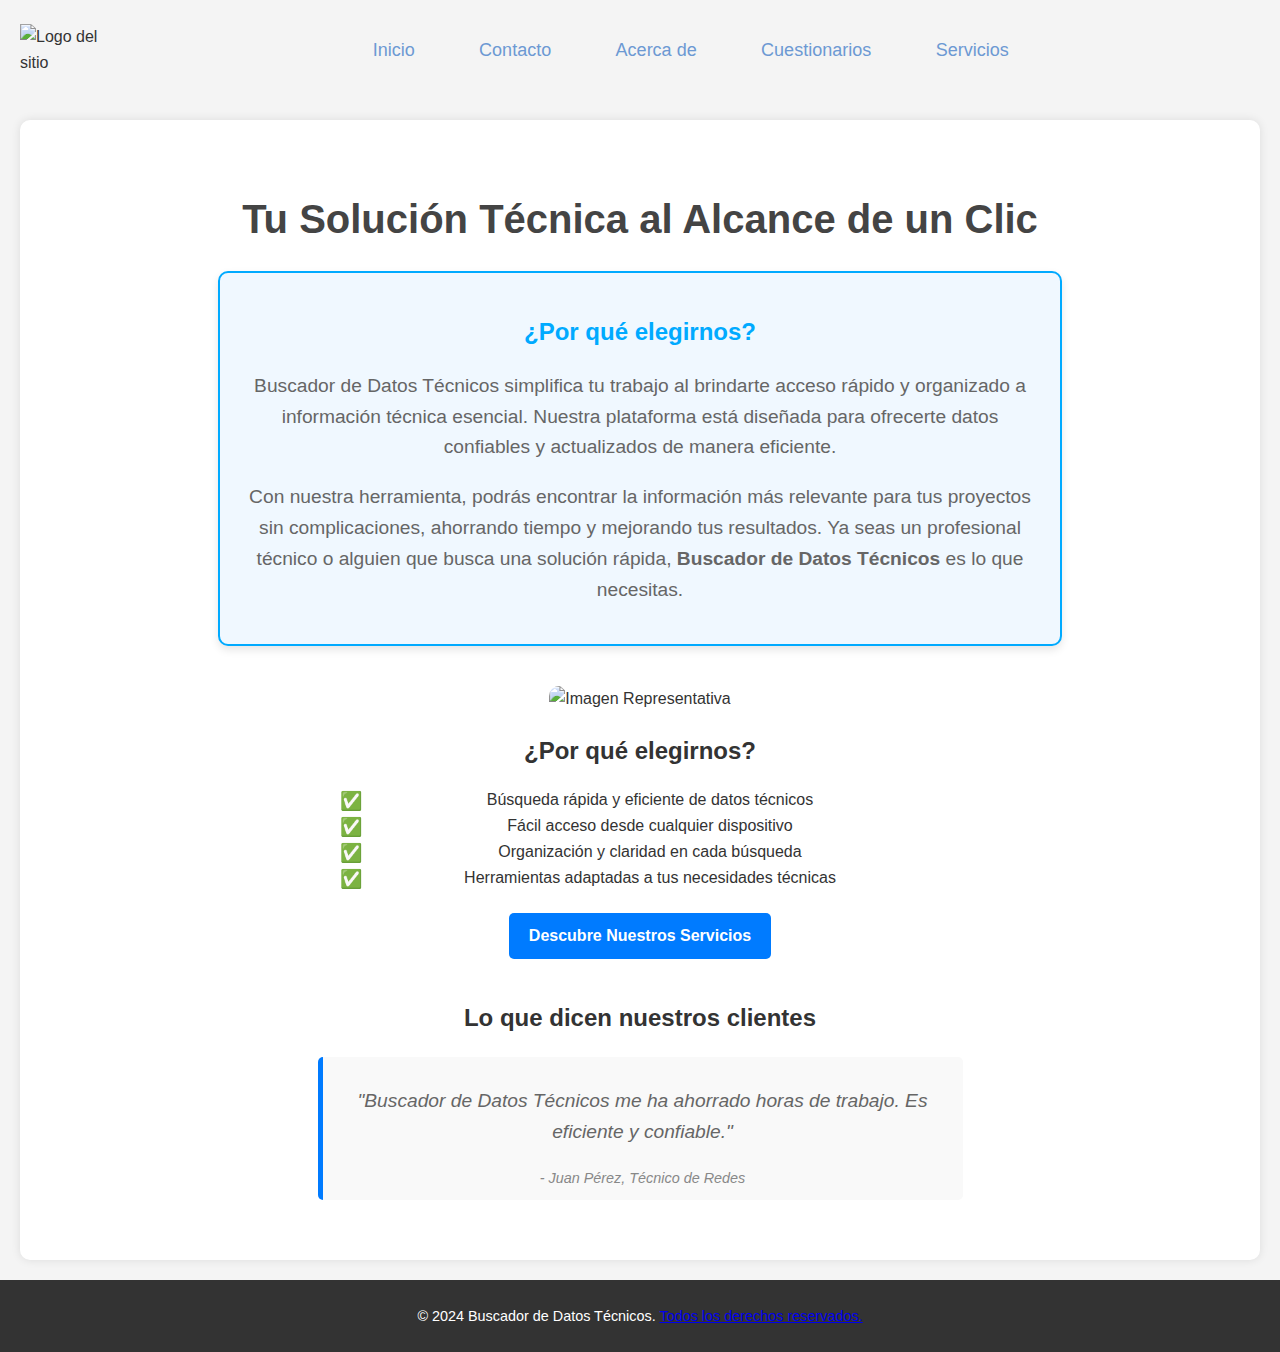
==== index.html @ 99e9de67 "Add files via upload" ====
<!DOCTYPE html>
<html lang="es">
<head>
    <meta charset="UTF-8">
    <meta name="viewport" content="width=device-width, initial-scale=1.0">
    <title>Inicio - Buscador de Datos Técnicos</title>
    <link rel="stylesheet" href="stiles.css"> <!-- Enlace a tu hoja de estilos -->
    <link rel="icon" href="logos/logo.jpeg" type="image/png">
    <style>
        /* Estilos adicionales para el cuadro de texto */
        .cuadro-descripcion {
            background-color: #f0f8ff; /* Color de fondo */
            border: 2px solid #00aaff; /* Borde azul */
            border-radius: 10px; /* Bordes redondeados */
            padding: 20px; /* Espaciado interno */
            max-width: 800px; /* Ancho máximo */
            margin: 20px auto; /* Centrado en la página */
            box-shadow: 0 4px 8px rgba(0, 0, 0, 0.1); /* Sombra sutil */
        }
        .cuadro-descripcion h2 {
            color: #00aaff; /* Color del título */
        }
        .cuadro-descripcion p {
            font-size: 1.1rem; /* Tamaño de fuente */
            color: #333; /* Color del texto */
        }
    </style>
</head>
<body>
    <!-- Menú de navegación con logo -->
    <header>
        <div class="logo">
            <img src="logos/logo.jpeg" alt="Logo del sitio" height="90" width="auto">

        </div>
       <nav>
            <ul>
                <li><a href="index.html">Inicio</a></li>
                <li><a href="contacto.html">Contacto</a></li>
                <li><a href="acerca.html">Acerca de</a></li>
                <li><a href="cuestionarios.html">Cuestionarios</a></li>
                <li><a href="servicios.html">Servicios</a></li>
            </ul>
        </nav>
    </header>

    <!-- Contenido principal de la página -->
    <section id="inicio">
        <h1>Tu Solución Técnica al Alcance de un Clic</h1>
        
        <!-- Cuadro de descripción -->
        <div class="cuadro-descripcion">
            <h2>¿Por qué elegirnos?</h2>
            
  
<p>Buscador de Datos Técnicos simplifica tu trabajo al brindarte acceso rápido y organizado a información técnica esencial. Nuestra plataforma está diseñada para ofrecerte datos confiables y actualizados de manera eficiente.</p>
            <p>Con nuestra herramienta, podrás encontrar la información más relevante para tus proyectos sin complicaciones, ahorrando tiempo y mejorando tus resultados. Ya seas un profesional técnico o alguien que busca una solución rápida, <strong>Buscador de Datos Técnicos</strong> es lo que necesitas.</p>
        </div>

        <img src="logos/repr.jpeg" alt="Imagen Representativa" style="width: 40%; max-height: 200px;">
    
        <h2>¿Por qué elegirnos?</h2>
        <ul class="lista-centrada">
            <li>Búsqueda rápida y eficiente de datos técnicos</li>
            <li>Fácil acceso desde cualquier dispositivo</li>
            <li>Organización y claridad en cada búsqueda</li>
            <li>Herramientas adaptadas a tus necesidades técnicas</li>
        </ul>
    
        <a href="servicios.html" class="boton">Descubre Nuestros Servicios</a>
    
        <h2>Lo que dicen nuestros clientes</h2>
        <blockquote>
            <p>"Buscador de Datos Técnicos me ha ahorrado horas de trabajo. Es eficiente y confiable."</p>
            <cite>- Juan Pérez, Técnico de Redes</cite>
        </blockquote>

    
        
    </section>
    
    

    <!-- Pie de página -->
    <footer>
        <p>&copy; 2024 Buscador de Datos Técnicos. <a href="autor.html">Todos los derechos reservados.</a></p>
    </footer>
</body>
</html>
---- stiles.css ----
/* Estilo general */
body {
    margin: 0;
    font-family: Arial, sans-serif;
    line-height: 1.6;
    background-color: #f4f4f4; /* Color de fondo general */
    color: #333;
}

/* Menú con imagen de fondo */
header {
    background-image: url('logos/logo.jpeg'); /* Imagen del logo */
    background-size: cover; /* Ajusta para cubrir el espacio */
    background-repeat: no-repeat; /* No repetir */
    background-position: center; /* Centra la imagen */
    height: 100px; /* Altura del menú */
    display: flex;
    align-items: center;
    padding: 0 20px;
}

/* Estilo para el menú de navegación */
/* Estilo para el contenedor del menú de navegación */
header nav {
    display: flex; /* Utilizamos flexbox para la alineación */
    justify-content: center; /* Centra el menú horizontalmente */
    align-items: center; /* Alinea el menú verticalmente si es necesario */
    width: 100%; /* Asegura que el contenedor ocupe todo el ancho de la página */
}

/* Estilo para el menú (eliminamos los márgenes y padding predeterminados) */
nav ul {
    list-style-type: none; /* Elimina el estilo de lista predeterminado */
    margin: 0; /* Elimina el margen predeterminado */
    padding: 0; /* Elimina el espacio interno */
}

/* Estilo para cada ítem del menú */
nav ul li {
    display: inline-block; /* Los elementos se alinean horizontalmente */
    margin: 0 15px; /* Espacio entre los elementos */
}

/* Estilo para los enlaces del menú */
nav ul li a {
    text-decoration: none; /* Elimina el subrayado de los enlaces */
    color: #6c99d3; /* Color de los enlaces */
    font-size: 18px; /* Tamaño de fuente de los enlaces */
    padding: 10px 15px; /* Espacio interno en los enlaces */
    transition: background-color 0.3s ease; /* Efecto de transición al pasar el ratón */
}

/* Cambio de color al pasar el ratón por encima */
nav ul li a:hover {
    background-color: #007BFF; /* Color de fondo cuando el ratón está encima */
    color: white; /* Cambia el color del texto al pasar el ratón */
}


/* Sección de inicio */
section#inicio {
    text-align: center;
    padding: 40px 20px;
    background-color: white;
    box-shadow: 0 0 10px rgba(0, 0, 0, 0.1); /* Sombra sutil */
    margin: 20px;
    border-radius: 10px;
}

section#inicio h1 {
    font-size: 2.5em;
    color: #444;
    margin-bottom: 10px;
}

section#inicio p {
    font-size: 1.2em;
    color: #666;
}

section#inicio img {
    max-width: 100%;
    height: auto;
    margin-top: 20px;
    border-radius: 10px;
}

/* Estilo para la lista centrada */
.lista-centrada {
    padding: 0; /* Elimina el espacio extra del padding */
    margin: 0 auto; /* Elimina el margen superior e inferior y centra la lista */
    list-style: none; /* Elimina los estilos predeterminados */
    text-align: center; /* Centra el texto de la lista */
    max-width: 600px; /* Opcional: Limita el ancho máximo para que no se extienda demasiado */
}

.lista-centrada li {
    margin-bottom: 5px; /* Reduce el espaciado entre elementos */
    font-size: 16px; 
    line-height: 1.3; /* Reduce el espaciado entre líneas */
    position: relative; /* Permite posicionar íconos */
    padding-left: 20px; /* Espacio para el ícono */
}

/* Agregar el ícono de verificación antes de cada elemento */
.lista-centrada li::before {
    content: "✅"; /* El símbolo */
    position: absolute;
    left: 0; /* Coloca el ícono a la izquierda */
    color: #007BFF; /* Color azul para el ícono */
    font-size: 18px; /* Tamaño del ícono */
}


/* Botón personalizado */
.boton {
    display: inline-block;
    margin: 20px auto;
    padding: 10px 20px;
    background-color: #007BFF; /* Azul llamativo */
    color: white;
    text-decoration: none;
    border-radius: 5px;
    font-weight: bold;
    transition: background-color 0.3s ease;
}

.boton:hover {
    background-color: #0056b3; /* Azul más oscuro */
}

/* Bloque de testimonios */
blockquote {
    font-style: italic;
    margin: 20px auto;
    padding: 10px 20px;
    border-left: 5px solid #007BFF; /* Línea azul al lado */
    background-color: #f9f9f9;
    color: #555;
    max-width: 600px;
    border-radius: 5px;
}

cite {
    display: block;
    margin-top: 10px;
    font-size: 0.9em;
    color: #888;
}

/* Pie de página */
footer {
    text-align: center;
    padding: 10px 20px;
    background-color: #333;
    color: white;
    font-size: 0.9em;
}
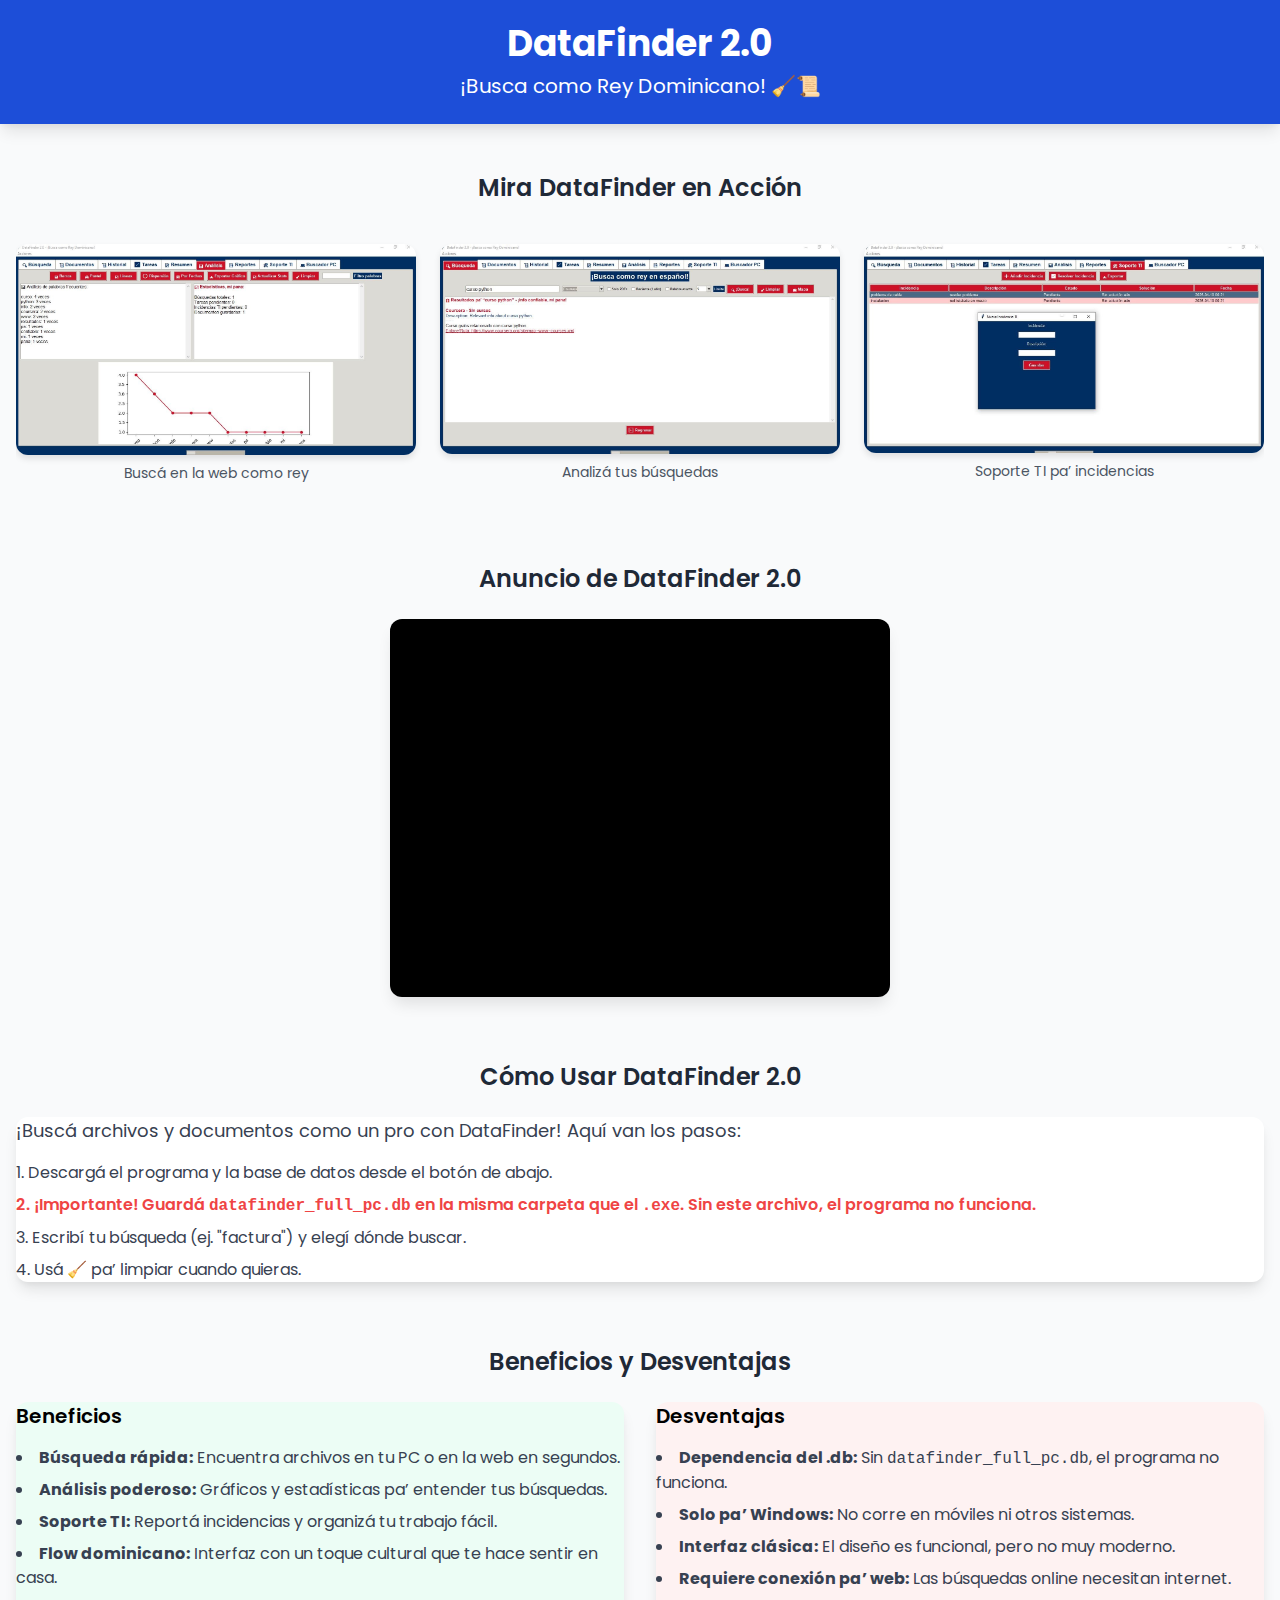
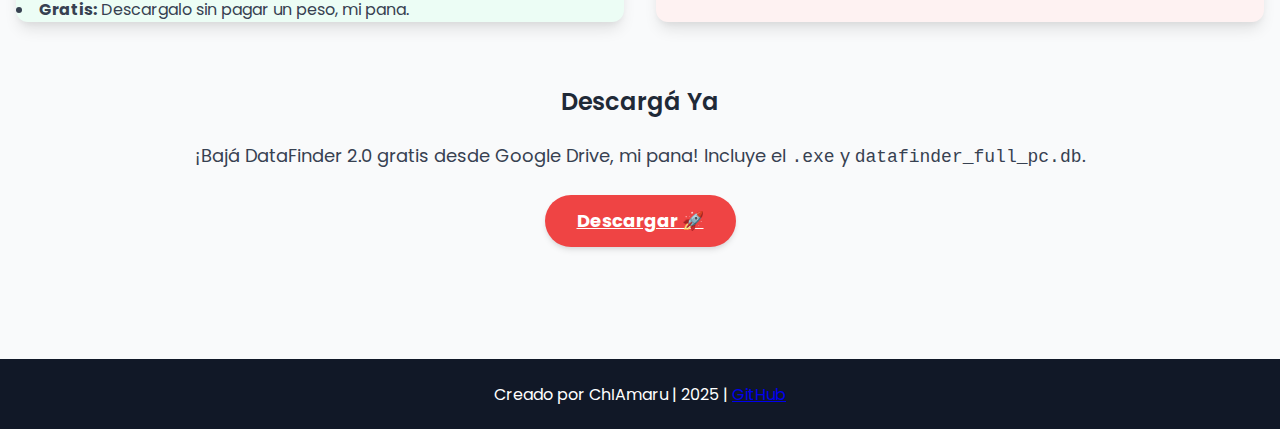
==== commit 301d2efc: "Add files via upload" ====
--- a/index.html
+++ b/index.html
@@ -1,90 +1,115 @@
-<!DOCTYPE html>
-<html lang="es">
-<head>
-    <meta charset="UTF-8">
-    <meta name="viewport" content="width=device-width, initial-scale=1.0">
-    <title>Inicio - Buscador de Datos Técnicos</title>
-    <link rel="stylesheet" href="stiles.css"> <!-- Enlace a tu hoja de estilos -->
-    <link rel="icon" href="logos/logo.jpeg" type="image/png">
-    <style>
-        /* Estilos adicionales para el cuadro de texto */
-        .cuadro-descripcion {
-            background-color: #f0f8ff; /* Color de fondo */
-            border: 2px solid #00aaff; /* Borde azul */
-            border-radius: 10px; /* Bordes redondeados */
-            padding: 20px; /* Espaciado interno */
-            max-width: 800px; /* Ancho máximo */
-            margin: 20px auto; /* Centrado en la página */
-            box-shadow: 0 4px 8px rgba(0, 0, 0, 0.1); /* Sombra sutil */
-        }
-        .cuadro-descripcion h2 {
-            color: #00aaff; /* Color del título */
-        }
-        .cuadro-descripcion p {
-            font-size: 1.1rem; /* Tamaño de fuente */
-            color: #333; /* Color del texto */
-        }
-    </style>
-</head>
-<body>
-    <!-- Menú de navegación con logo -->
-    <header>
-        <div class="logo">
-            <img src="logos/logo.jpeg" alt="Logo del sitio" height="90" width="auto">
-
-        </div>
-       <nav>
-            <ul>
-                <li><a href="index.html">Inicio</a></li>
-                <li><a href="contacto.html">Contacto</a></li>
-                <li><a href="acerca.html">Acerca de</a></li>
-                <li><a href="cuestionarios.html">Cuestionarios</a></li>
-                <li><a href="servicios.html">Servicios</a></li>
-            </ul>
-        </nav>
-    </header>
-
-    <!-- Contenido principal de la página -->
-    <section id="inicio">
-        <h1>Tu Solución Técnica al Alcance de un Clic</h1>
-        
-        <!-- Cuadro de descripción -->
-        <div class="cuadro-descripcion">
-            <h2>¿Por qué elegirnos?</h2>
-            
-  
-<p>Buscador de Datos Técnicos simplifica tu trabajo al brindarte acceso rápido y organizado a información técnica esencial. Nuestra plataforma está diseñada para ofrecerte datos confiables y actualizados de manera eficiente.</p>
-            <p>Con nuestra herramienta, podrás encontrar la información más relevante para tus proyectos sin complicaciones, ahorrando tiempo y mejorando tus resultados. Ya seas un profesional técnico o alguien que busca una solución rápida, <strong>Buscador de Datos Técnicos</strong> es lo que necesitas.</p>
-        </div>
-
-        <img src="logos/repr.jpeg" alt="Imagen Representativa" style="width: 40%; max-height: 200px;">
-    
-        <h2>¿Por qué elegirnos?</h2>
-        <ul class="lista-centrada">
-            <li>Búsqueda rápida y eficiente de datos técnicos</li>
-            <li>Fácil acceso desde cualquier dispositivo</li>
-            <li>Organización y claridad en cada búsqueda</li>
-            <li>Herramientas adaptadas a tus necesidades técnicas</li>
-        </ul>
-    
-        <a href="servicios.html" class="boton">Descubre Nuestros Servicios</a>
-    
-        <h2>Lo que dicen nuestros clientes</h2>
-        <blockquote>
-            <p>"Buscador de Datos Técnicos me ha ahorrado horas de trabajo. Es eficiente y confiable."</p>
-            <cite>- Juan Pérez, Técnico de Redes</cite>
-        </blockquote>
-
-    
-        
-    </section>
-    
-    
-
-    <!-- Pie de página -->
-    <footer>
-        <p>&copy; 2024 Buscador de Datos Técnicos. <a href="autor.html">Todos los derechos reservados.</a></p>
-    </footer>
-</body>
-</html>
-
+<!DOCTYPE html>
+<html lang="es">
+<head>
+    <meta charset="UTF-8">
+    <meta name="viewport" content="width=device-width, initial-scale=1.0">
+    <title>DataFinder 2.0 - ¡Busca como Rey Dominicano!</title>
+    <link rel="stylesheet" href="https://fonts.googleapis.com/css2?family=Poppins:wght@400;600;700&display=swap">
+    <link rel="stylesheet" href="es.css">
+</head>
+<body class="bg-light font-poppins">
+    <!-- Header -->
+    <header class="bg-primary text-white py-6 shadow-lg">
+        <div class="container mx-auto text-center px-4">
+            <h1 class="text-3xl md:text-4xl font-bold">DataFinder 2.0</h1>
+            <p class="text-lg md:text-xl mt-2">¡Busca como Rey Dominicano! 🧹📜</p>
+        </div>
+    </header>
+
+    <!-- Main Content -->
+    <main class="container mx-auto py-12 px-4">
+        <!-- Gallery Section -->
+        <section class="mb-16">
+            <h2 class="text-2xl md:text-3xl font-semibold text-dark mb-6 text-center">Mira DataFinder en Acción</h2>
+            <div class="gallery">
+                <div class="flex flex-col items-center gallery-item">
+                    <img src="3.JPG" alt="Pestaña de búsqueda en DataFinder">
+                    <p class="text-sm text-gray-600 mt-2">Buscá en la web como rey</p>
+                </div>
+                <div class="flex flex-col items-center gallery-item">
+                    <img src="2.JPG" alt="Pestaña de análisis en DataFinder">
+                    <p class="text-sm text-gray-600 mt-2">Analizá tus búsquedas</p>
+                </div>
+                <div class="flex flex-col items-center gallery-item">
+                    <img src="5.JPG" alt="Pestaña de soporte TI en DataFinder">
+                    <p class="text-sm text-gray-600 mt-2">Soporte TI pa’ incidencias</p>
+                </div>
+            </div>
+        </section>
+
+        <!-- Video Section -->
+        <section class="mb-16">
+            <h2 class="text-2xl md:text-3xl font-semibold text-dark mb-6 text-center">Anuncio de DataFinder 2.0</h2>
+            <div class="video-container">
+                <iframe src="https://www.youtube.com/embed/4-_9hCEIt9w" 
+                        title="Anuncio de DataFinder 2.0" 
+                        allow="accelerometer; autoplay; clipboard-write; encrypted-media; gyroscope; picture-in-picture" 
+                        allowfullscreen></iframe>
+            </div>
+        </section>
+
+        <!-- Tutorial Section -->
+        <section class="mb-16">
+            <h2 class="text-2xl md:text-3xl font-semibold text-dark mb-6 text-center">Cómo Usar DataFinder 2.0</h2>
+            <div class="bg-white p-8 rounded-xl shadow-lg">
+                <p class="text-base md:text-lg text-gray-700 mb-4">
+                    ¡Buscá archivos y documentos como un pro con DataFinder! Aquí van los pasos:
+                </p>
+                <ol class="list-decimal list-inside text-gray-700 space-y-2 text-sm md:text-base">
+                    <li>Descargá el programa y la base de datos desde el botón de abajo.</li>
+                    <li class="text-accent font-semibold">¡Importante! Guardá <code>datafinder_full_pc.db</code> en la misma carpeta que el <code>.exe</code>. Sin este archivo, el programa no funciona.</li>
+                    <li>Escribí tu búsqueda (ej. "factura") y elegí dónde buscar.</li>
+                    <li>Usá 🧹 pa’ limpiar cuando quieras.</li>
+                </ol>
+            </div>
+        </section>
+
+        <!-- Beneficios y Desventajas Section -->
+        <section class="mb-16">
+            <h2 class="text-2xl md:text-3xl font-semibold text-dark mb-6 text-center">Beneficios y Desventajas</h2>
+            <div class="grid grid-cols-1 md:grid-cols-2 gap-8">
+                <!-- Beneficios -->
+                <div class="bg-success-light p-8 rounded-xl shadow-lg">
+                    <h3 class="text-xl font-semibold text-success mb-4">Beneficios</h3>
+                    <ul class="list-disc list-inside text-gray-700 space-y-2 text-sm md:text-base">
+                        <li><strong>Búsqueda rápida:</strong> Encuentra archivos en tu PC o en la web en segundos.</li>
+                        <li><strong>Análisis poderoso:</strong> Gráficos y estadísticas pa’ entender tus búsquedas.</li>
+                        <li><strong>Soporte TI:</strong> Reportá incidencias y organizá tu trabajo fácil.</li>
+                        <li><strong>Flow dominicano:</strong> Interfaz con un toque cultural que te hace sentir en casa.</li>
+                        <li><strong>Gratis:</strong> Descargalo sin pagar un peso, mi pana.</li>
+                    </ul>
+                </div>
+                <!-- Desventajas -->
+                <div class="bg-warning-light p-8 rounded-xl shadow-lg">
+                    <h3 class="text-xl font-semibold text-warning mb-4">Desventajas</h3>
+                    <ul class="list-disc list-inside text-gray-700 space-y-2 text-sm md:text-base">
+                        <li><strong>Dependencia del .db:</strong> Sin <code>datafinder_full_pc.db</code>, el programa no funciona.</li>
+                        <li><strong>Solo pa’ Windows:</strong> No corre en móviles ni otros sistemas.</li>
+                        <li><strong>Interfaz clásica:</strong> El diseño es funcional, pero no muy moderno.</li>
+                        <li><strong>Requiere conexión pa’ web:</strong> Las búsquedas online necesitan internet.</li>
+                    </ul>
+                </div>
+            </div>
+        </section>
+
+        <!-- Download Section -->
+        <section class="text-center mb-16">
+            <h2 class="text-2xl md:text-3xl font-semibold text-dark mb-6">Descargá Ya</h2>
+            <p class="text-base md:text-lg text-gray-700 mb-6">
+                ¡Bajá DataFinder 2.0 gratis desde Google Drive, mi pana! Incluye el <code>.exe</code> y <code>datafinder_full_pc.db</code>.
+            </p>
+            <a href="https://drive.google.com/drive/folders/your-folder-link-here?usp=sharing" target="_blank"
+               class="inline-block bg-accent text-white font-bold py-3 px-8 rounded-full hover:bg-accent-dark transition text-lg shadow-md">
+                Descargar 🚀
+            </a>
+        </section>
+    </main>
+
+    <!-- Footer -->
+    <footer class="bg-dark text-white py-6">
+        <div class="container mx-auto text-center px-4">
+            <p class="text-sm md:text-base">Creado por ChIAmaru | 2025 | <a href="https://github.com/menmenperez23" class="underline hover:text-accent">GitHub</a></p>
+        </div>
+    </footer>
+</body>
+</html>--- a/es.css
+++ b/es.css
@@ -0,0 +1,142 @@
+/* Estilos modernos y hermosos */
+*, ::before, ::after {
+    box-sizing: border-box;
+    margin: 0;
+    padding: 0;
+}
+body {
+    background-color: #f9fafb;
+    margin: 0;
+}
+.font-poppins {
+    font-family: 'Poppins', sans-serif;
+}
+.container {
+    width: 100%;
+    max-width: 1280px;
+    margin-left: auto;
+    margin-right: auto;
+    padding-left: 1rem;
+    padding-right: 1rem;
+}
+/* Colores personalizados */
+.bg-primary { background-color: #1d4ed8; }
+.bg-light { background-color: #f9fafb; }
+.bg-dark { background-color: #111827; }
+.bg-white { background-color: #ffffff; }
+.bg-success-light { background-color: #ecfdf5; }
+.bg-success { color: #047857; }
+.bg-warning-light { background-color: #fef2f2; }
+.bg-warning { color: #b91c1c; }
+.bg-accent { background-color: #ef4444; }
+.bg-accent-dark { background-color: #dc2626; }
+.text-white { color: #ffffff; }
+.text-gray-600 { color: #4b5563; }
+.text-gray-700 { color: #374151; }
+.text-dark { color: #1f2937; }
+.text-accent { color: #ef4444; }
+.text-accent-dark { color: #dc2626; }
+.text-3xl { font-size: 1.875rem; line-height: 2.25rem; }
+.text-4xl { font-size: 2.25rem; line-height: 2.5rem; }
+.text-2xl { font-size: 1.5rem; line-height: 2rem; }
+.text-xl { font-size: 1.25rem; line-height: 1.75rem; }
+.text-lg { font-size: 1.125rem; line-height: 1.75rem; }
+.text-base { font-size: 1rem; line-height: 1.5rem; }
+.text-sm { font-size: 0.875rem; line-height: 1.25rem; }
+.font-bold { font-weight: 700; }
+.font-semibold { font-weight: 600; }
+.py-6 { padding-top: 1.5rem; padding-bottom: 1.5rem; }
+.py-12 { padding-top: 3rem; padding-bottom: 3rem; }
+.py-3 { padding-top: 0.75rem; padding-bottom: 0.75rem; }
+.px-4 { padding-left: 1rem; padding-right: 1rem; }
+.px-8 { padding-left: 2rem; padding-right: 2rem; }
+.mt-2 { margin-top: 0.5rem; }
+.mb-4 { margin-bottom: 1rem; }
+.mb-6 { margin-bottom: 1.5rem; }
+.mb-16 { margin-bottom: 4rem; }
+.text-center { text-align: center; }
+.rounded-xl { border-radius: 0.75rem; }
+.rounded-full { border-radius: 9999px; }
+.shadow-lg { box-shadow: 0 10px 15px -3px rgba(0, 0, 0, 0.1), 0 4px 6px -2px rgba(0, 0, 0, 0.05); }
+.shadow-md { box-shadow: 0 4px 6px -1px rgba(0, 0, 0, 0.1), 0 2px 4px -1px rgba(0, 0, 0, 0.06); }
+.list-decimal { list-style-type: decimal; }
+.list-disc { list-style-type: disc; }
+.list-inside { list-style-position: inside; }
+.space-y-2 > * + * { margin-top: 0.5rem; }
+.inline-block { display: inline-block; }
+.hover\:bg-accent-dark:hover { background-color: #dc2626; }
+.hover\:text-accent:hover { color: #ef4444; }
+.transition { transition: all 0.3s ease; }
+.grid { display: grid; }
+.grid-cols-1 { grid-template-columns: repeat(1, minmax(0, 1fr)); }
+.gap-8 { gap: 2rem; }
+.flex { display: flex; }
+.flex-col { flex-direction: column; }
+.items-center { align-items: center; }
+@media (min-width: 768px) {
+    .md\:text-4xl { font-size: 2.25rem; line-height: 2.5rem; }
+    .md\:text-3xl { font-size: 1.5rem; line-height: 2rem; }
+    .md\:text-xl { font-size: 1.25rem; line-height: 1.75rem; }
+    .md\:text-lg { font-size: 1.125rem; line-height: 1.75rem; }
+    .md\:text-base { font-size: 1rem; line-height: 1.5rem; }
+    .md\:grid-cols-2 { grid-template-columns: repeat(2, minmax(0, 1fr)); }
+}
+/* Estilos pa’ la galería */
+.gallery {
+    display: flex;
+    overflow-x: auto;
+    gap: 1.5rem;
+    padding: 1rem 0;
+    scroll-snap-type: x mandatory;
+}
+.gallery-item {
+    transition: transform 0.3s ease;
+}
+.gallery-item:hover {
+    transform: scale(1.05);
+}
+.gallery img {
+    flex: 0 0 auto;
+    width: 100%;
+    max-width: 300px;
+    height: auto;
+    border-radius: 0.75rem;
+    scroll-snap-align: start;
+    object-fit: cover;
+    box-shadow: 0 4px 6px rgba(0, 0, 0, 0.1);
+}
+@media (min-width: 768px) {
+    .gallery {
+        flex-wrap: wrap;
+        justify-content: center;
+    }
+    .gallery img {
+        max-width: 400px;
+    }
+}
+/* Estilos pa’ el video */
+.video-container {
+    position: relative;
+    padding-bottom: 30.25%; /* Proporción 16:9 */
+    height: 0;
+    overflow: hidden;
+    max-width: 80%;
+    margin: 0 auto 4rem;
+    background: #000;
+    border-radius: 0.75rem;
+    box-shadow: 0 10px 15px -3px rgba(0, 0, 0, 0.1);
+}
+@media (min-width: 768px) {
+    .video-container {
+        max-width: 500px;
+    }
+}
+.video-container iframe {
+    position: absolute;
+    top: 0;
+    left: 0;
+    width: 100%;
+    height: 100%;
+    border: 0;
+    border-radius: 0.75rem;
+}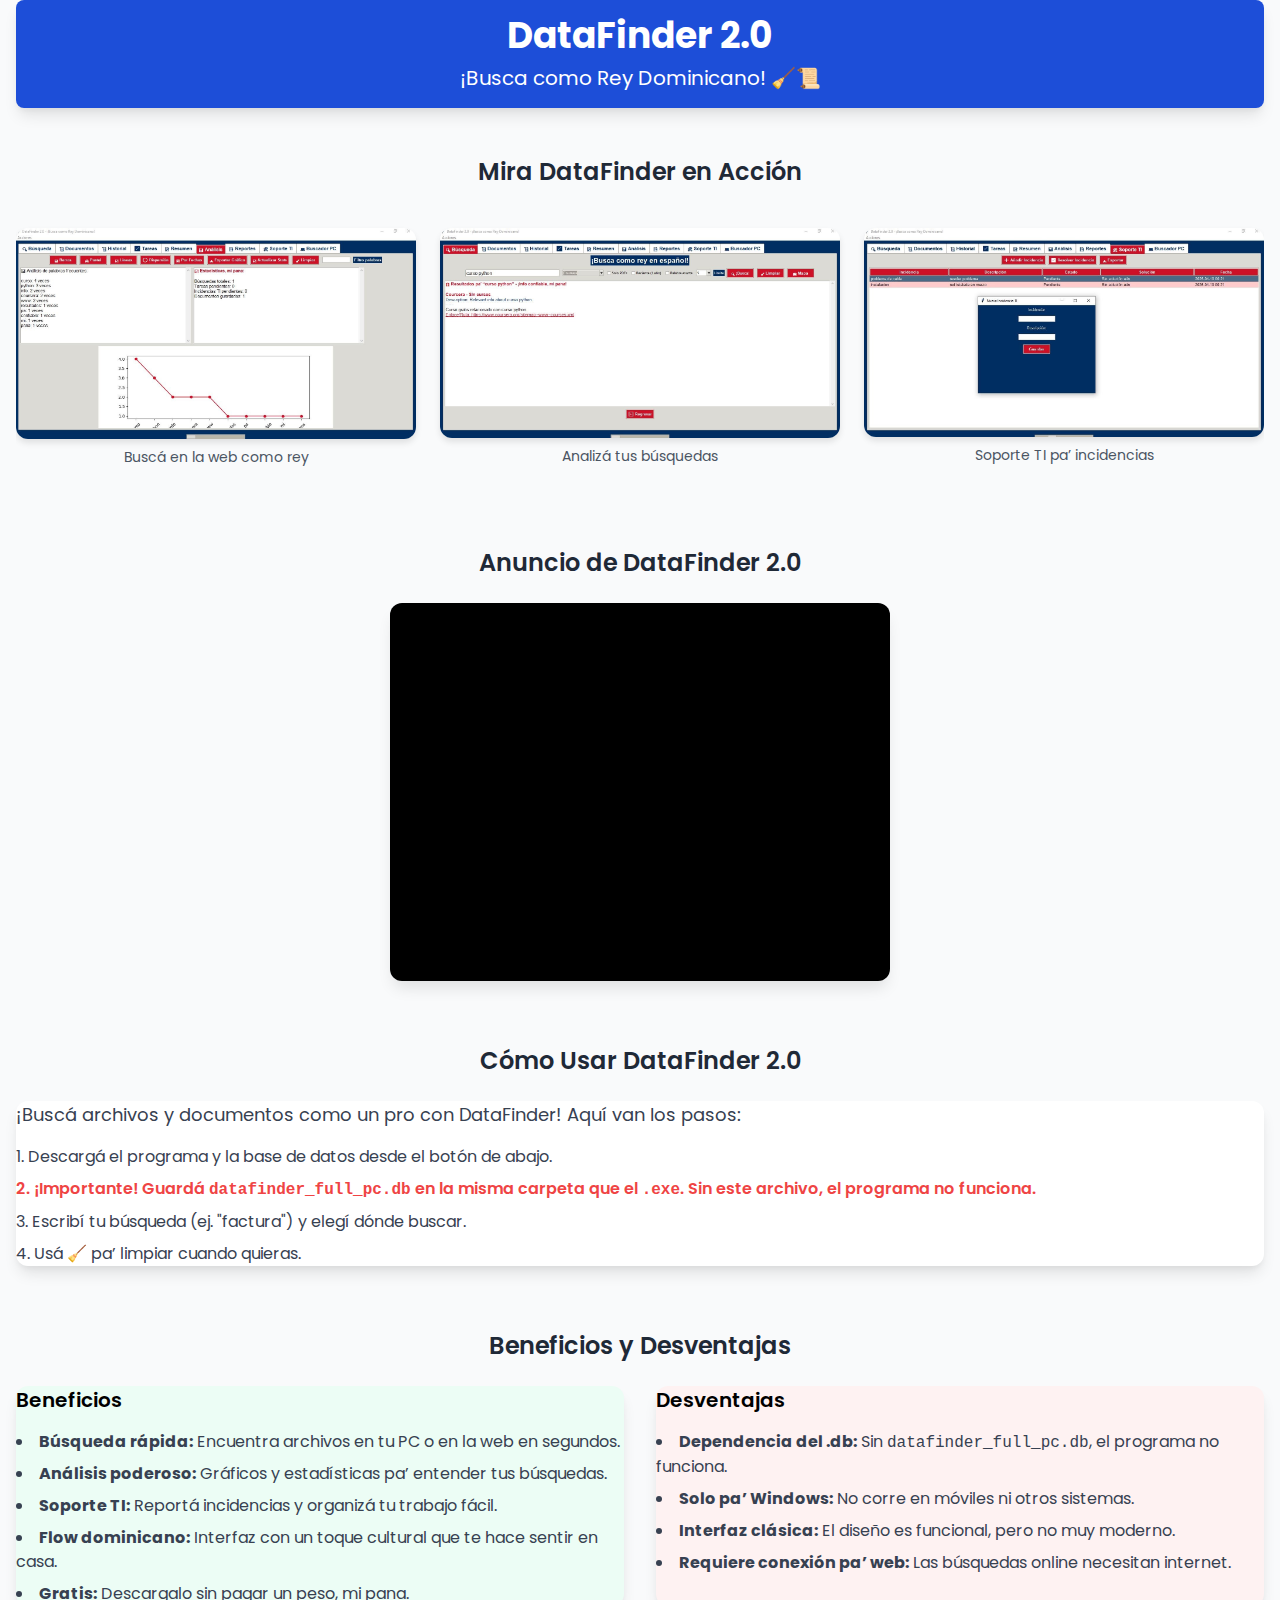
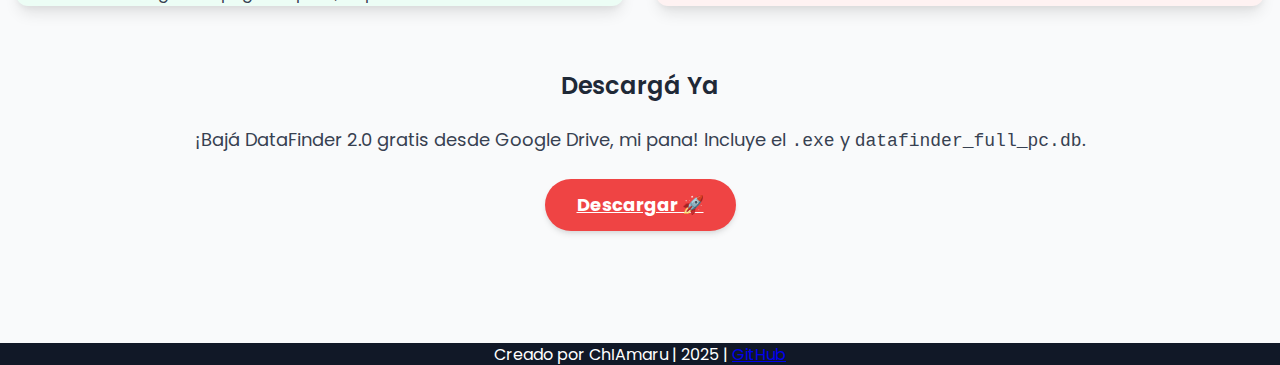
==== commit 5910943a: "Update index.html" ====
--- a/index.html
+++ b/index.html
@@ -9,7 +9,7 @@
 </head>
 <body class="bg-light font-poppins">
     <!-- Header -->
-    <header class="bg-primary text-white py-6 shadow-lg">
+    <header class="bg-primary text-white py-4 shadow-lg mx-4 rounded-lg">
         <div class="container mx-auto text-center px-4">
             <h1 class="text-3xl md:text-4xl font-bold">DataFinder 2.0</h1>
             <p class="text-lg md:text-xl mt-2">¡Busca como Rey Dominicano! 🧹📜</p>
@@ -112,4 +112,4 @@
         </div>
     </footer>
 </body>
-</html>+</html>
--- a/es.css
+++ b/es.css
@@ -45,10 +45,11 @@
 .text-sm { font-size: 0.875rem; line-height: 1.25rem; }
 .font-bold { font-weight: 700; }
 .font-semibold { font-weight: 600; }
-.py-6 { padding-top: 1.5rem; padding-bottom: 1.5rem; }
+.py-4 { padding-top: 1rem; padding-bottom: 1rem; }
 .py-12 { padding-top: 3rem; padding-bottom: 3rem; }
 .py-3 { padding-top: 0.75rem; padding-bottom: 0.75rem; }
 .px-4 { padding-left: 1rem; padding-right: 1rem; }
+.mx-4 { margin-left: 1rem; margin-right: 1rem; }
 .px-8 { padding-left: 2rem; padding-right: 2rem; }
 .mt-2 { margin-top: 0.5rem; }
 .mb-4 { margin-bottom: 1rem; }
@@ -56,6 +57,7 @@
 .mb-16 { margin-bottom: 4rem; }
 .text-center { text-align: center; }
 .rounded-xl { border-radius: 0.75rem; }
+.rounded-lg { border-radius: 0.5rem; }
 .rounded-full { border-radius: 9999px; }
 .shadow-lg { box-shadow: 0 10px 15px -3px rgba(0, 0, 0, 0.1), 0 4px 6px -2px rgba(0, 0, 0, 0.05); }
 .shadow-md { box-shadow: 0 4px 6px -1px rgba(0, 0, 0, 0.1), 0 2px 4px -1px rgba(0, 0, 0, 0.06); }
@@ -139,4 +141,4 @@
     height: 100%;
     border: 0;
     border-radius: 0.75rem;
-}+}
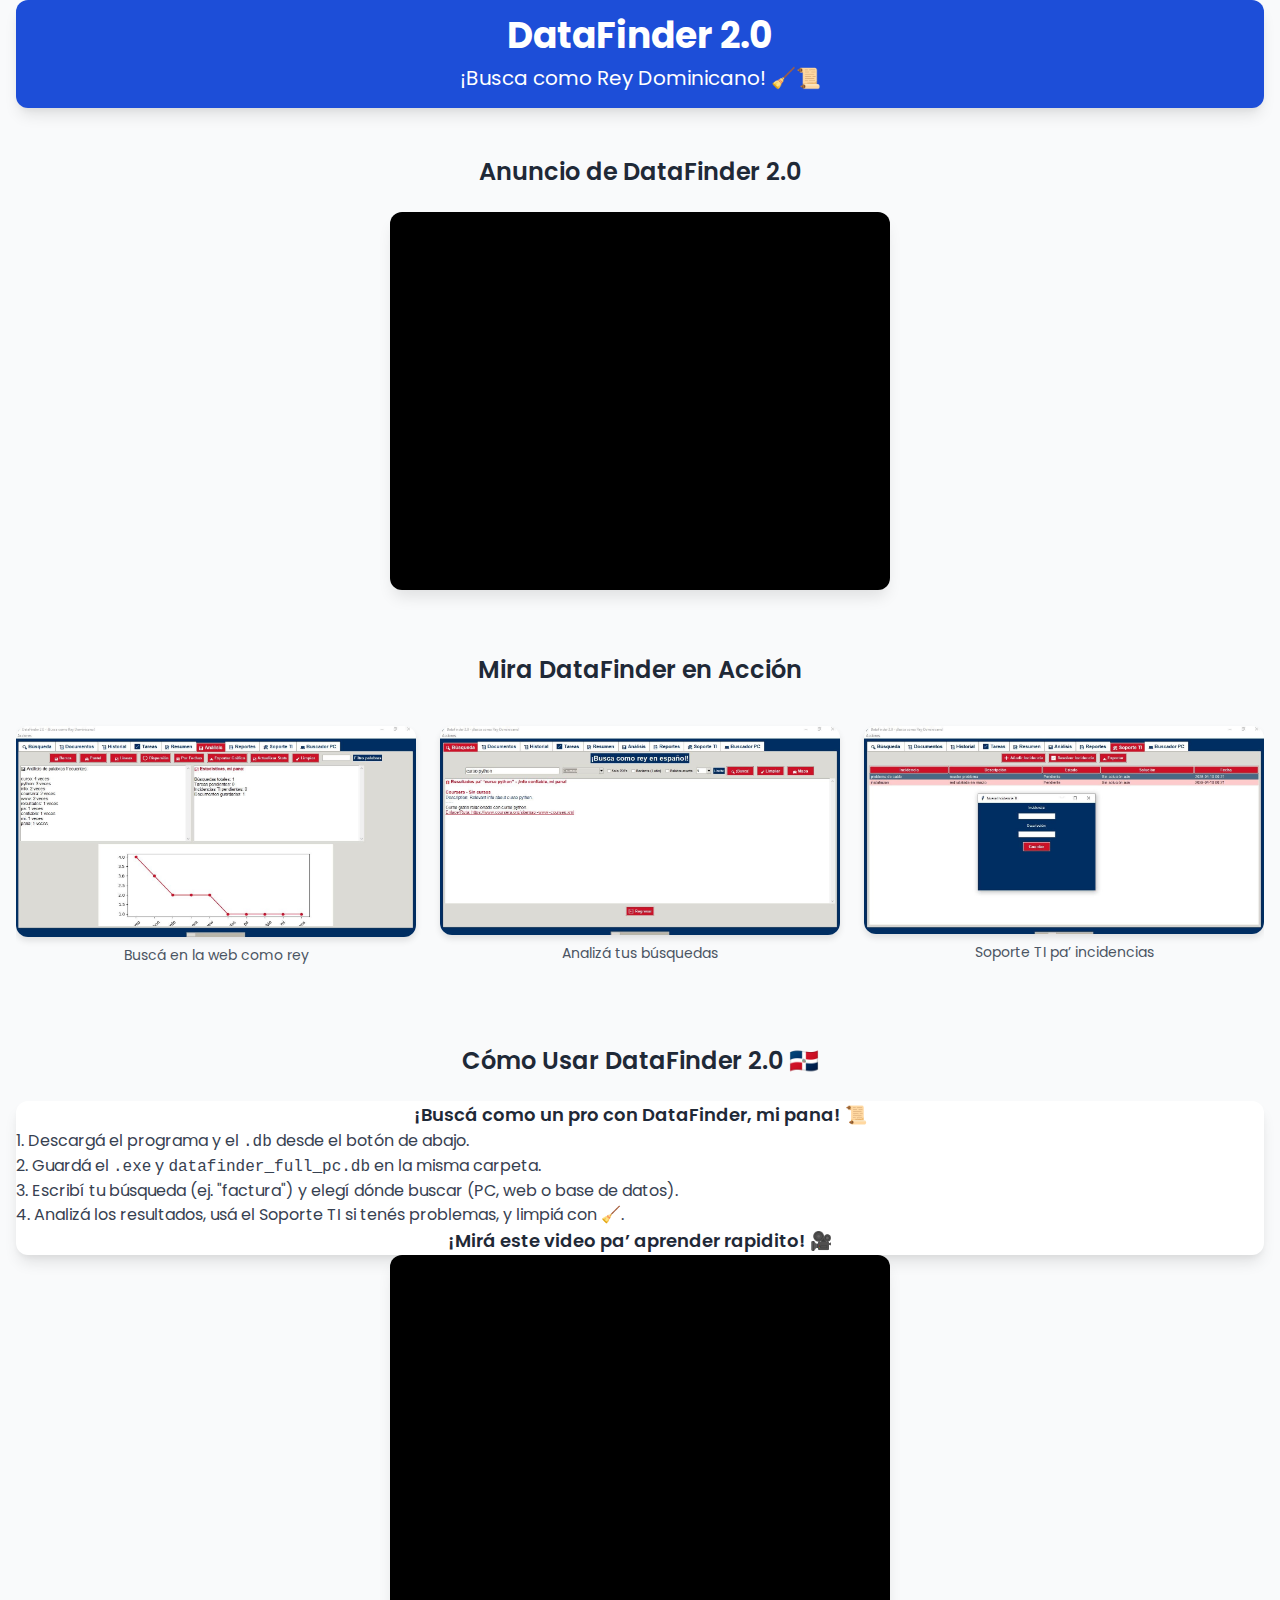
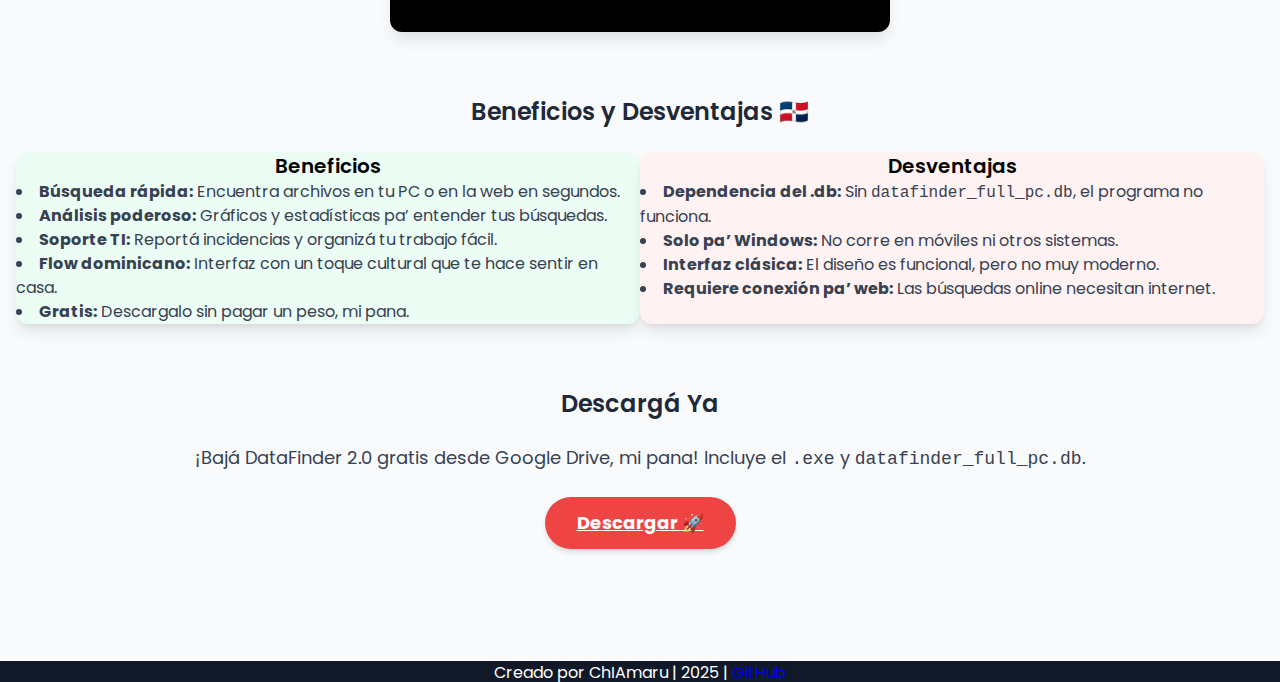
==== commit f075cd00: "Update index.html" ====
--- a/index.html
+++ b/index.html
@@ -9,7 +9,7 @@
 </head>
 <body class="bg-light font-poppins">
     <!-- Header -->
-    <header class="bg-primary text-white py-4 shadow-lg mx-4 rounded-lg">
+    <header class="bg-primary text-white py-4 shadow-lg mx-4 rounded-xl">
         <div class="container mx-auto text-center px-4">
             <h1 class="text-3xl md:text-4xl font-bold">DataFinder 2.0</h1>
             <p class="text-lg md:text-xl mt-2">¡Busca como Rey Dominicano! 🧹📜</p>
@@ -18,6 +18,17 @@
 
     <!-- Main Content -->
     <main class="container mx-auto py-12 px-4">
+        <!-- Video Section (Anuncio) -->
+        <section class="mb-16">
+            <h2 class="text-2xl md:text-3xl font-semibold text-dark mb-6 text-center">Anuncio de DataFinder 2.0</h2>
+            <div class="video-container">
+                <iframe src="https://www.youtube.com/embed/4-_9hCEIt9w" 
+                        title="Anuncio de DataFinder 2.0" 
+                        allow="accelerometer; autoplay; clipboard-write; encrypted-media; gyroscope; picture-in-picture" 
+                        allowfullscreen></iframe>
+            </div>
+        </section>
+
         <!-- Gallery Section -->
         <section class="mb-16">
             <h2 class="text-2xl md:text-3xl font-semibold text-dark mb-6 text-center">Mira DataFinder en Acción</h2>
@@ -37,41 +48,40 @@
             </div>
         </section>
 
-        <!-- Video Section -->
+        <!-- Tutorial Section -->
         <section class="mb-16">
-            <h2 class="text-2xl md:text-3xl font-semibold text-dark mb-6 text-center">Anuncio de DataFinder 2.0</h2>
-            <div class="video-container">
-                <iframe src="https://www.youtube.com/embed/4-_9hCEIt9w" 
-                        title="Anuncio de DataFinder 2.0" 
+            <h2 class="text-2xl md:text-3xl font-semibold text-dark mb-6 text-center">Cómo Usar DataFinder 2.0 🇩🇴</h2>
+            <div class="bg-white p-4 rounded-xl shadow-lg border border-primary max-w-xl mx-auto">
+                <p class="text-base md:text-lg text-dark mb-3 font-semibold text-center">
+                    ¡Buscá como un pro con DataFinder, mi pana! 📜
+                </p>
+                <ol class="list-decimal list-inside text-gray-700 space-y-1 text-sm md:text-base">
+                    <li>Descargá el programa y el <code>.db</code> desde el botón de abajo.</li>
+                    <li>Guardá el <code>.exe</code> y <code>datafinder_full_pc.db</code> en la misma carpeta.</li>
+                    <li>Escribí tu búsqueda (ej. "factura") y elegí dónde buscar (PC, web o base de datos).</li>
+                    <li>Analizá los resultados, usá el Soporte TI si tenés problemas, y limpiá con 🧹.</li>
+                </ol>
+                <p class="text-base md:text-lg text-dark mt-3 font-semibold text-center">
+                    ¡Mirá este video pa’ aprender rapidito! 🎥
+                </p>
+            </div>
+            <div class="video-container mt-6">
+                <!-- Updated with your video ID -->
+                <iframe src="https://www.youtube.com/embed/nEb5AEgcZ1g" 
+                        title="Tutorial de DataFinder 2.0" 
                         allow="accelerometer; autoplay; clipboard-write; encrypted-media; gyroscope; picture-in-picture" 
                         allowfullscreen></iframe>
             </div>
         </section>
 
-        <!-- Tutorial Section -->
-        <section class="mb-16">
-            <h2 class="text-2xl md:text-3xl font-semibold text-dark mb-6 text-center">Cómo Usar DataFinder 2.0</h2>
-            <div class="bg-white p-8 rounded-xl shadow-lg">
-                <p class="text-base md:text-lg text-gray-700 mb-4">
-                    ¡Buscá archivos y documentos como un pro con DataFinder! Aquí van los pasos:
-                </p>
-                <ol class="list-decimal list-inside text-gray-700 space-y-2 text-sm md:text-base">
-                    <li>Descargá el programa y la base de datos desde el botón de abajo.</li>
-                    <li class="text-accent font-semibold">¡Importante! Guardá <code>datafinder_full_pc.db</code> en la misma carpeta que el <code>.exe</code>. Sin este archivo, el programa no funciona.</li>
-                    <li>Escribí tu búsqueda (ej. "factura") y elegí dónde buscar.</li>
-                    <li>Usá 🧹 pa’ limpiar cuando quieras.</li>
-                </ol>
-            </div>
-        </section>
-
         <!-- Beneficios y Desventajas Section -->
         <section class="mb-16">
-            <h2 class="text-2xl md:text-3xl font-semibold text-dark mb-6 text-center">Beneficios y Desventajas</h2>
-            <div class="grid grid-cols-1 md:grid-cols-2 gap-8">
+            <h2 class="text-2xl md:text-3xl font-semibold text-dark mb-6 text-center">Beneficios y Desventajas 🇩🇴</h2>
+            <div class="grid grid-cols-1 md:grid-cols-2 gap-6 max-w-xl mx-auto">
                 <!-- Beneficios -->
-                <div class="bg-success-light p-8 rounded-xl shadow-lg">
-                    <h3 class="text-xl font-semibold text-success mb-4">Beneficios</h3>
-                    <ul class="list-disc list-inside text-gray-700 space-y-2 text-sm md:text-base">
+                <div class="bg-success-light p-4 rounded-xl shadow-lg border border-primary">
+                    <h3 class="text-xl font-semibold text-success mb-3 text-center">Beneficios</h3>
+                    <ul class="list-disc list-inside text-gray-700 space-y-1 text-sm md:text-base">
                         <li><strong>Búsqueda rápida:</strong> Encuentra archivos en tu PC o en la web en segundos.</li>
                         <li><strong>Análisis poderoso:</strong> Gráficos y estadísticas pa’ entender tus búsquedas.</li>
                         <li><strong>Soporte TI:</strong> Reportá incidencias y organizá tu trabajo fácil.</li>
@@ -80,9 +90,9 @@
                     </ul>
                 </div>
                 <!-- Desventajas -->
-                <div class="bg-warning-light p-8 rounded-xl shadow-lg">
-                    <h3 class="text-xl font-semibold text-warning mb-4">Desventajas</h3>
-                    <ul class="list-disc list-inside text-gray-700 space-y-2 text-sm md:text-base">
+                <div class="bg-warning-light p-4 rounded-xl shadow-lg border border-accent">
+                    <h3 class="text-xl font-semibold text-warning mb-3 text-center">Desventajas</h3>
+                    <ul class="list-disc list-inside text-gray-700 space-y-1 text-sm md:text-base">
                         <li><strong>Dependencia del .db:</strong> Sin <code>datafinder_full_pc.db</code>, el programa no funciona.</li>
                         <li><strong>Solo pa’ Windows:</strong> No corre en móviles ni otros sistemas.</li>
                         <li><strong>Interfaz clásica:</strong> El diseño es funcional, pero no muy moderno.</li>
@@ -98,7 +108,7 @@
             <p class="text-base md:text-lg text-gray-700 mb-6">
                 ¡Bajá DataFinder 2.0 gratis desde Google Drive, mi pana! Incluye el <code>.exe</code> y <code>datafinder_full_pc.db</code>.
             </p>
-            <a href="https://drive.google.com/drive/folders/your-folder-link-here?usp=sharing" target="_blank"
+            <a href="https://drive.google.com/file/d/1s8OIZOlwhoVTJKOce9u-hxEXXsTJ0jdA/view?usp=sharing" target="_blank"
                class="inline-block bg-accent text-white font-bold py-3 px-8 rounded-full hover:bg-accent-dark transition text-lg shadow-md">
                 Descargar 🚀
             </a>
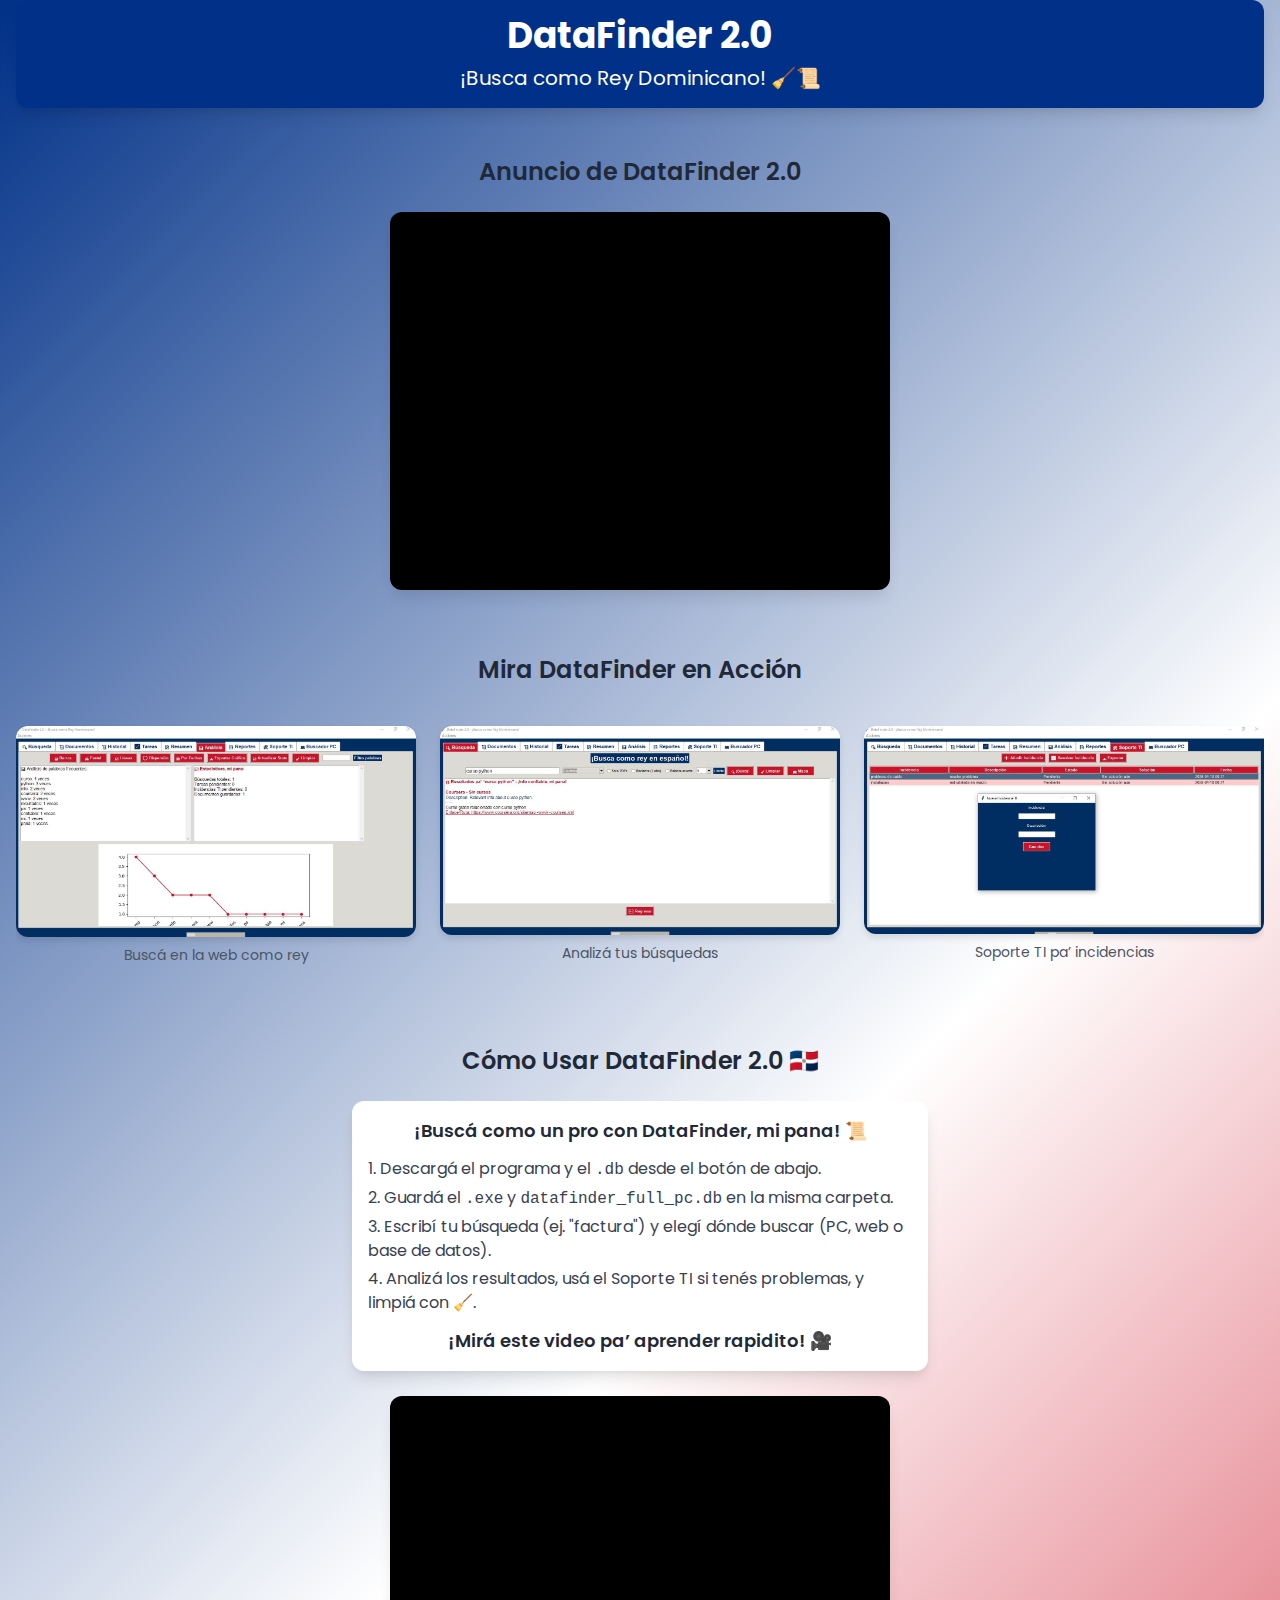
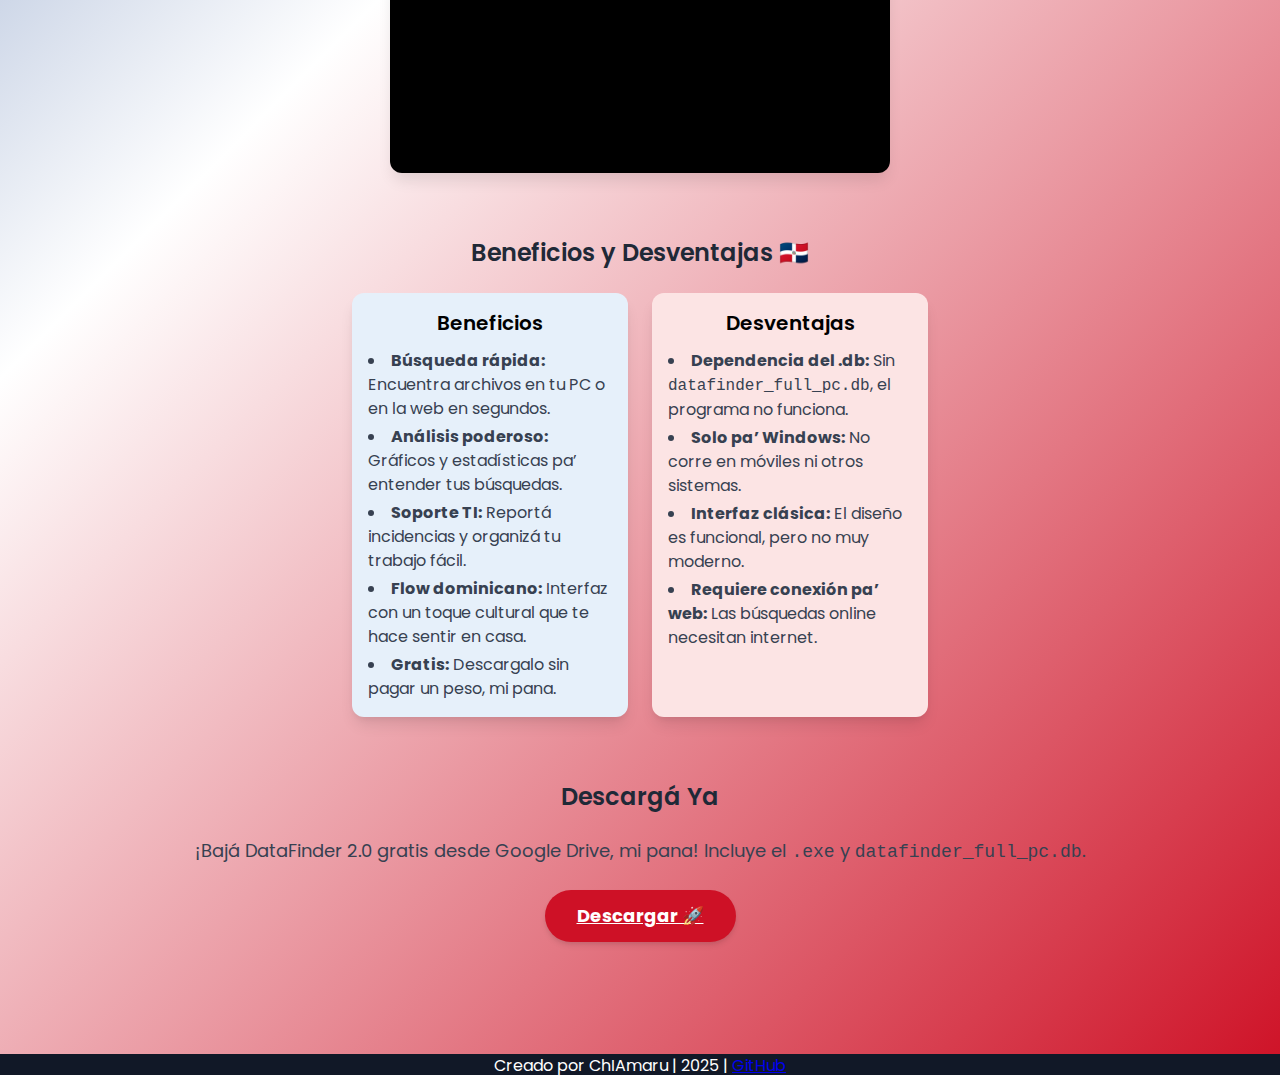
==== commit 91493d7b: "Update index.html" ====
--- a/index.html
+++ b/index.html
@@ -65,6 +65,7 @@
                     ¡Mirá este video pa’ aprender rapidito! 🎥
                 </p>
             </div>
+             <br/>
             <div class="video-container mt-6">
                 <!-- Updated with your video ID -->
                 <iframe src="https://www.youtube.com/embed/nEb5AEgcZ1g" 
--- a/es.css
+++ b/es.css
@@ -5,7 +5,7 @@
     padding: 0;
 }
 body {
-    background-color: #f9fafb;
+    background: linear-gradient(135deg, #003087 0%, #FFFFFF 50%, #CE1126 100%);
     margin: 0;
 }
 .font-poppins {
@@ -19,23 +19,25 @@
     padding-left: 1rem;
     padding-right: 1rem;
 }
-/* Colores personalizados */
-.bg-primary { background-color: #1d4ed8; }
-.bg-light { background-color: #f9fafb; }
+/* Colores personalizados - Tema bandera dominicana */
+.bg-primary { background-color: #003087; } /* Azul de la bandera */
+.bg-light { background: linear-gradient(135deg, #003087 0%, #FFFFFF 50%, #CE1126 100%); }
 .bg-dark { background-color: #111827; }
-.bg-white { background-color: #ffffff; }
-.bg-success-light { background-color: #ecfdf5; }
-.bg-success { color: #047857; }
-.bg-warning-light { background-color: #fef2f2; }
-.bg-warning { color: #b91c1c; }
-.bg-accent { background-color: #ef4444; }
-.bg-accent-dark { background-color: #dc2626; }
-.text-white { color: #ffffff; }
+.bg-white { background-color: #FFFFFF; } /* Blanco de la bandera */
+.bg-success-light { background-color: #e6f0fa; } /* Azul claro pa’ beneficios */
+.bg-success { color: #003087; } /* Texto azul */
+.bg-warning-light { background-color: #fce4e4; } /* Rojo claro pa’ desventajas */
+.bg-warning { color: #CE1126; } /* Texto rojo */
+.bg-accent { background-color: #CE1126; } /* Rojo de la bandera pa’l botón */
+.bg-accent-dark { background-color: #b91c1c; } /* Rojo más oscuro al pasar el mouse */
+.border-primary { border-color: #003087; } /* Borde azul */
+.border-accent { border-color: #CE1126; } /* Borde rojo */
+.text-white { color: #FFFFFF; } /* Blanco de la bandera */
 .text-gray-600 { color: #4b5563; }
 .text-gray-700 { color: #374151; }
 .text-dark { color: #1f2937; }
-.text-accent { color: #ef4444; }
-.text-accent-dark { color: #dc2626; }
+.text-accent { color: #CE1126; } /* Texto rojo */
+.text-accent-dark { color: #b91c1c; }
 .text-3xl { font-size: 1.875rem; line-height: 2.25rem; }
 .text-4xl { font-size: 2.25rem; line-height: 2.5rem; }
 .text-2xl { font-size: 1.5rem; line-height: 2rem; }
@@ -50,10 +52,15 @@
 .py-3 { padding-top: 0.75rem; padding-bottom: 0.75rem; }
 .px-4 { padding-left: 1rem; padding-right: 1rem; }
 .mx-4 { margin-left: 1rem; margin-right: 1rem; }
+.p-4 { padding: 1rem; }
 .px-8 { padding-left: 2rem; padding-right: 2rem; }
 .mt-2 { margin-top: 0.5rem; }
+.mb-3 { margin-bottom: 0.75rem; }
+.mt-3 { margin-top: 0.75rem; }
 .mb-4 { margin-bottom: 1rem; }
+.mt-4 { margin-top: 1rem; }
 .mb-6 { margin-bottom: 1.5rem; }
+.mt-6 { margin-top: 1.5rem; }
 .mb-16 { margin-bottom: 4rem; }
 .text-center { text-align: center; }
 .rounded-xl { border-radius: 0.75rem; }
@@ -61,17 +68,20 @@
 .rounded-full { border-radius: 9999px; }
 .shadow-lg { box-shadow: 0 10px 15px -3px rgba(0, 0, 0, 0.1), 0 4px 6px -2px rgba(0, 0, 0, 0.05); }
 .shadow-md { box-shadow: 0 4px 6px -1px rgba(0, 0, 0, 0.1), 0 2px 4px -1px rgba(0, 0, 0, 0.06); }
+.border { border-width: 2px; } /* Borde más grueso pa’ que resalte */
 .list-decimal { list-style-type: decimal; }
 .list-disc { list-style-type: disc; }
 .list-inside { list-style-position: inside; }
-.space-y-2 > * + * { margin-top: 0.5rem; }
+.space-y-1 > * + * { margin-top: 0.25rem; }
 .inline-block { display: inline-block; }
-.hover\:bg-accent-dark:hover { background-color: #dc2626; }
-.hover\:text-accent:hover { color: #ef4444; }
+.hover\:bg-accent-dark:hover { background-color: #b91c1c; }
+.hover\:text-accent:hover { color: #CE1126; }
 .transition { transition: all 0.3s ease; }
 .grid { display: grid; }
 .grid-cols-1 { grid-template-columns: repeat(1, minmax(0, 1fr)); }
-.gap-8 { gap: 2rem; }
+.gap-6 { gap: 1.5rem; }
+.max-w-xl { max-width: 36rem; } /* 576px */
+.mx-auto { margin-left: auto; margin-right: auto; }
 .flex { display: flex; }
 .flex-col { flex-direction: column; }
 .items-center { align-items: center; }
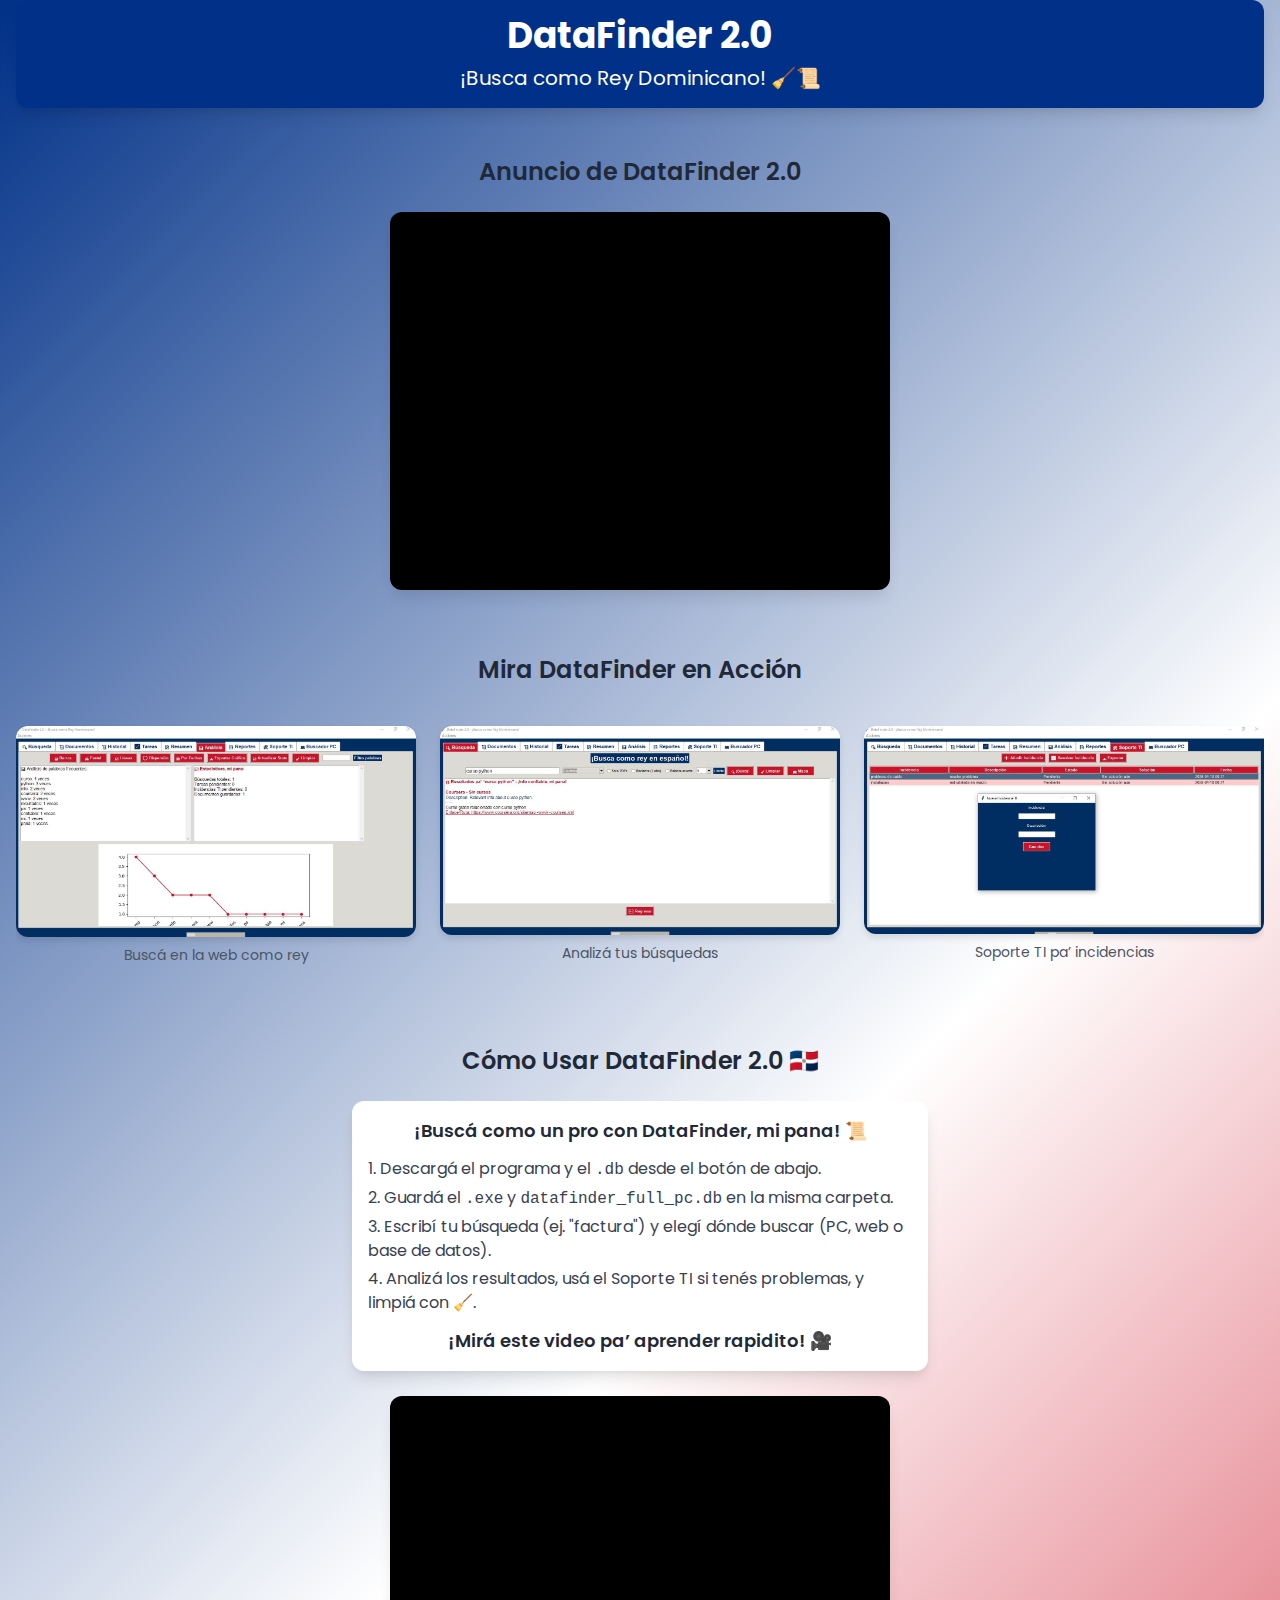
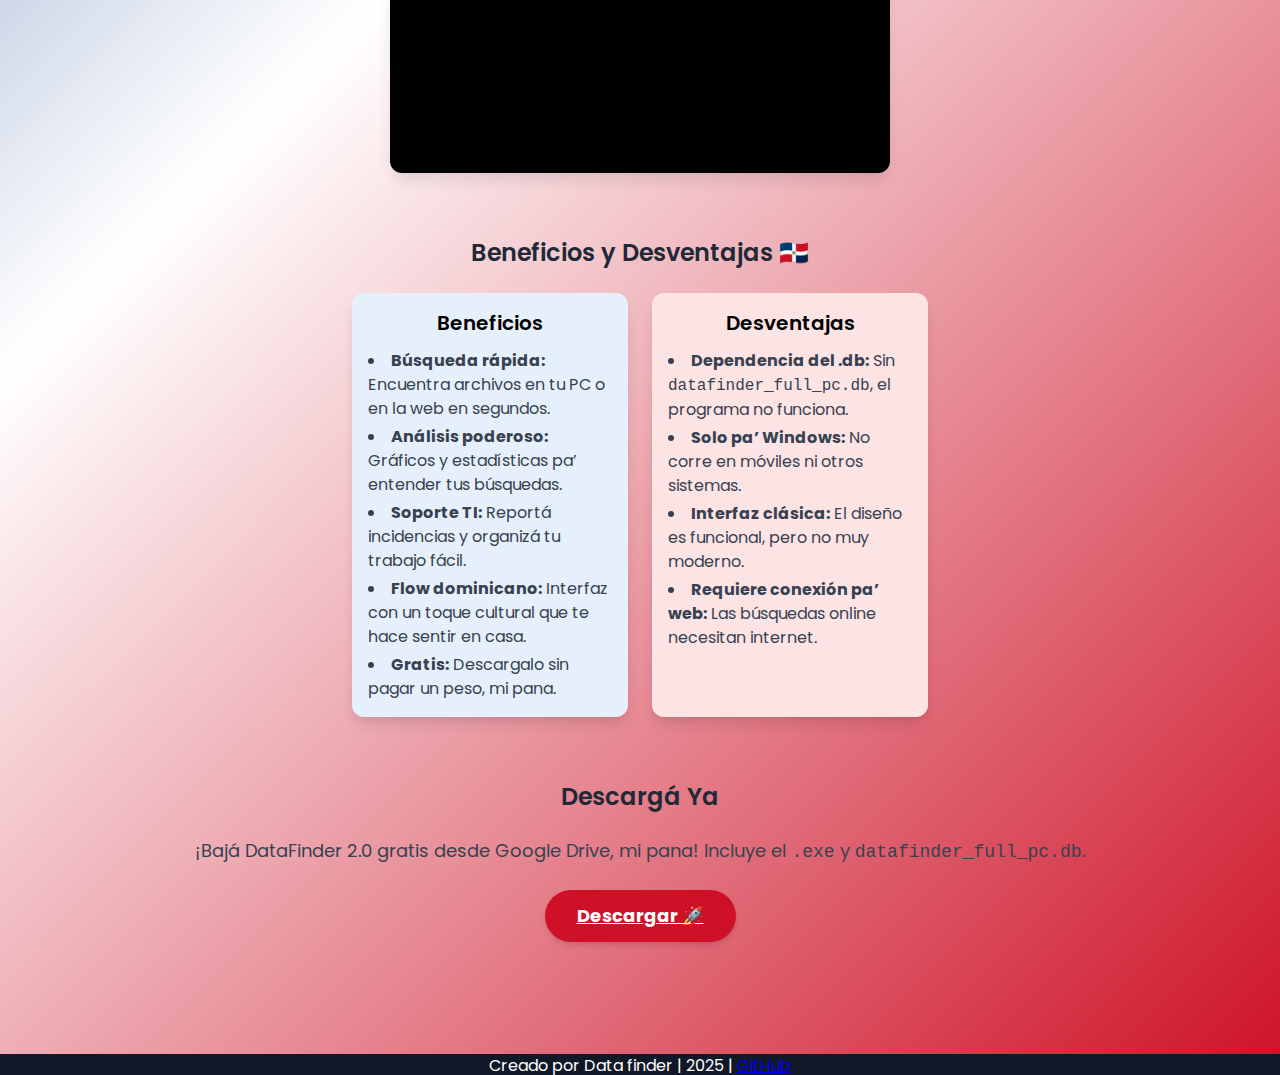
==== commit 0de7718c: "Update index.html" ====
--- a/index.html
+++ b/index.html
@@ -65,7 +65,7 @@
                     ¡Mirá este video pa’ aprender rapidito! 🎥
                 </p>
             </div>
-             <br/>
+        <br/>
             <div class="video-container mt-6">
                 <!-- Updated with your video ID -->
                 <iframe src="https://www.youtube.com/embed/nEb5AEgcZ1g" 
@@ -119,7 +119,7 @@
     <!-- Footer -->
     <footer class="bg-dark text-white py-6">
         <div class="container mx-auto text-center px-4">
-            <p class="text-sm md:text-base">Creado por ChIAmaru | 2025 | <a href="https://github.com/menmenperez23" class="underline hover:text-accent">GitHub</a></p>
+            <p class="text-sm md:text-base">Creado por Data finder | 2025 | <a href="https://github.com/menmenperez23" class="underline hover:text-accent">GitHub</a></p>
         </div>
     </footer>
 </body>
